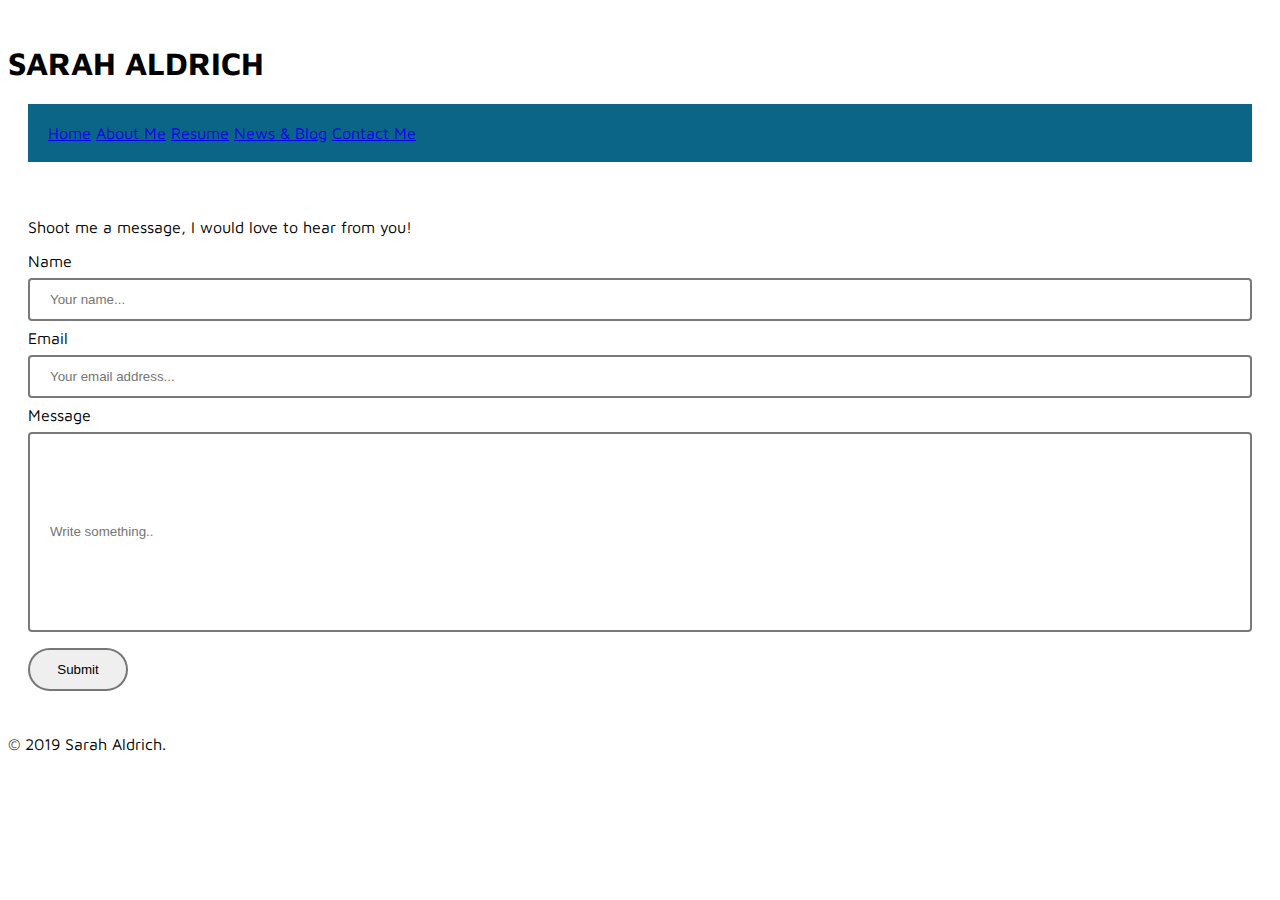
==== contact.html @ 293189ea "initial commit" ====
<!DOCTYPE html>
<html lang="en">
<head>
        <link rel="stylesheet" type="text/css" href="contact.css" />
        <!-- <link rel="stylesheet" href="https://cdnjs.cloudflare.com/ajax/libs/font-awesome/4.7.0/css/font-awesome.min.css"> -->
        <link href="https://fonts.googleapis.com/css?family=Judson:400,700|Quando&display=swap" rel="stylesheet">
        <link href="https://fonts.googleapis.com/css?family=Maven+Pro&display=swap" rel="stylesheet">
           <meta charset="UTF-8">
        <meta name="viewport" content="width=device-width, initial-scale=1.0">
        <meta http-equiv="X-UA-Compatible" content="ie=edge">
        <title>S. Aldrich</title>
</head>
<body>
    <div id="container">
        <header>
            <div id= "main-header">
                <h1>SARAH ALDRICH</h1>
            </div>
            <nav id="main-nav">
                <a href="portfolio.html">Home</a>
                <a href="about.html">About Me</a>
                <a href="resume.html">Resume</a>
                <a href="news.html">News & Blog</a>
                <a href="contact.html">Contact Me</a>    
            </nav>
        </header>

        
        <section class="contact">  
                <p>Shoot me a message, I would love to hear from you!</p>      
                <form action="action_page.php">
                
                        <label for="name">Name</label>
                        <input type="text" id="name" name="fullname" placeholder="Your name...">
                
                        <label for="email">Email</label>
                        <input type="text" id="email" name="emailadd" placeholder="Your email address...">
                
                        <label for="message">Message</label>
                        <input type="text" id="message" name="message" placeholder="Write something.." style="height:200px"></input>
                
                        <input type="submit" id="submit" value="Submit">
                
                </form>


        </section>
           
        <footer>
            <p>&copy; 2019 Sarah Aldrich.</p>
            <div class="icons">
                <i class="fab fa-twitter"></i>
                <i class="fab fa-linkedin"></i>
                <i class="fab fa-github"></i>
                <a href="https://twitter.com/soo_aldrich" class="fa fa-twitter"></a>
                <a href="https://www.linkedin.com/in/sarah-aldrich/" class="fa fa-linked-in"></a>
                <a href="https://www.github.com/srahooa" class="fa fa-github"></a>
             </div>
        </footer>
    </div>    
</body>
</html>
---- contact.css ----
#container {
  width: 100%;
  padding-top: 15px;
  font-family: 'Maven Pro', sans-serif;
  font-size: 1rem;
}

#main-nav {
  background-color: #0a6586;
  color: whitesmoke;
  padding: 20px;
  margin: 20px;
  font-size: 1rem;
}

#main-nav:hover {
  background-color: #ebf1fa;
  color: #333363;
}

.contact {
  padding: 20px;
}

.contact input {
  width: 100%;
  padding: 12px 20px;
  margin: 8px 0;
  -webkit-box-sizing: border-box;
          box-sizing: border-box;
  border: 2px solid #616161d9;
  border-radius: 4px;
}

.contact #submit {
  width: 100px;
  border-radius: 50px;
}

@media screen and (max-width: 420px) {
  #container {
    width: 100%;
    padding-top: 15px;
    font-family: 'Maven Pro', sans-serif;
    font-size: 1rem;
  }
}
/*# sourceMappingURL=contact.css.map */
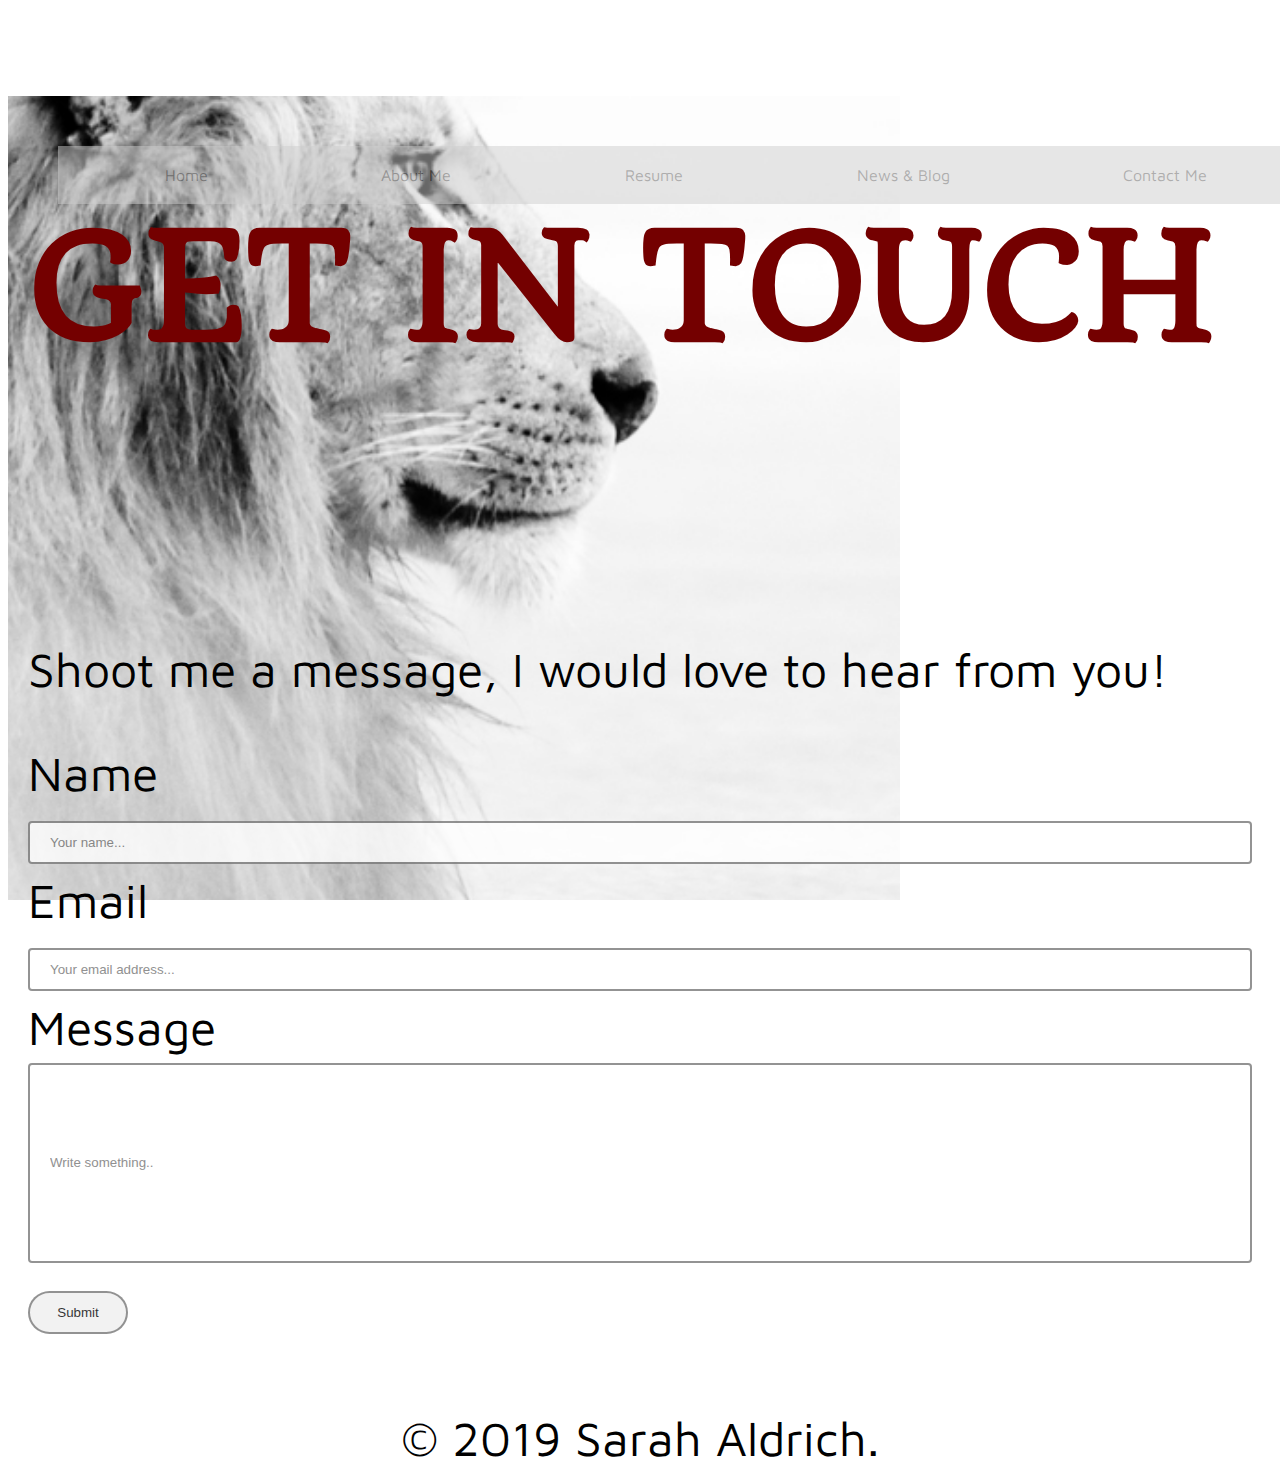
==== commit 6c16ad67: "intial commit" ====
--- a/contact.html
+++ b/contact.html
@@ -13,9 +13,7 @@
 <body>
     <div id="container">
         <header>
-            <div id= "main-header">
-                <h1>SARAH ALDRICH</h1>
-            </div>
+           
             <nav id="main-nav">
                 <a href="portfolio.html">Home</a>
                 <a href="about.html">About Me</a>
@@ -23,6 +21,9 @@
                 <a href="news.html">News & Blog</a>
                 <a href="contact.html">Contact Me</a>    
             </nav>
+            <div id= "main-header">
+                    <h1>GET IN TOUCH</h1>
+            </div>
         </header>
 
         
@@ -45,17 +46,13 @@
 
 
         </section>
-           
         <footer>
             <p>&copy; 2019 Sarah Aldrich.</p>
             <div class="icons">
-                <i class="fab fa-twitter"></i>
-                <i class="fab fa-linkedin"></i>
-                <i class="fab fa-github"></i>
-                <a href="https://twitter.com/soo_aldrich" class="fa fa-twitter"></a>
-                <a href="https://www.linkedin.com/in/sarah-aldrich/" class="fa fa-linked-in"></a>
-                <a href="https://www.github.com/srahooa" class="fa fa-github"></a>
-             </div>
+                <a href="https://twitter.com/soo_aldrich"><i class="fab fa-twitter"></i></a>
+                <a href="https://www.linkedin.com/in/sarah-aldrich/"><i class="fab fa-linkedin"></i></a>
+                <a href="https://www.github.com/srahooa"><i class="fab fa-github"></i></a>
+                </div>
         </footer>
     </div>    
 </body>
--- a/contact.css
+++ b/contact.css
@@ -1,21 +1,41 @@
 #container {
-  width: 100%;
-  padding-top: 15px;
   font-family: 'Maven Pro', sans-serif;
-  font-size: 1rem;
+  font-size: 24px;
+  background-repeat: no-repeat;
+  background-image: url(images/lion.jpg);
+  background-position: bottom;
+  background-attachment: fixed;
+  background-color: white;
+  background-size: 100vh;
 }
 
 #main-nav {
-  background-color: #0a6586;
-  color: whitesmoke;
+  background-color: #cecece;
+  opacity: .5;
   padding: 20px;
   margin: 20px;
   font-size: 1rem;
+  position: fixed;
+  -ms-flex-pack: distribute;
+      justify-content: space-around;
 }
 
-#main-nav:hover {
+#main-nav a:hover {
   background-color: #ebf1fa;
   color: #333363;
+}
+
+#main-nav a {
+  -webkit-text-decoration-line: none;
+          text-decoration-line: none;
+  color: #5e5d5d;
+}
+
+h1 {
+  font-family: 'Quando', serif;
+  font-size: 4rem;
+  padding: 100px 20px;
+  color: #740000;
 }
 
 .contact {
@@ -30,6 +50,7 @@
           box-sizing: border-box;
   border: 2px solid #616161d9;
   border-radius: 4px;
+  opacity: .8;
 }
 
 .contact #submit {
@@ -37,12 +58,71 @@
   border-radius: 50px;
 }
 
+footer {
+  display: -ms-grid;
+  display: grid;
+  -ms-grid-column-align: center;
+      justify-self: center;
+  height: 50px;
+}
+
 @media screen and (max-width: 420px) {
   #container {
+    display: -webkit-box;
+    display: -ms-flexbox;
+    display: flex;
+    -ms-flex-wrap: wrap;
+        flex-wrap: wrap;
     width: 100%;
-    padding-top: 15px;
-    font-family: 'Maven Pro', sans-serif;
-    font-size: 1rem;
+    height: auto;
+    font-size: 24px;
+  }
+}
+
+@media screen and (min-width: 421px) and (max-width: 800px) {
+  #container {
+    width: 100%;
+  }
+  #main-nav {
+    display: -ms-grid;
+    display: grid;
+    grid-area: top;
+    width: 80%;
+    margin: 50px;
+  }
+  .text {
+    padding: 200px 50px;
+  }
+  .text ul {
+    padding: 70px;
+  }
+}
+
+@media screen and (min-width: 801px) {
+  #container {
+    font-size: 3rem;
+    background-repeat: no-repeat;
+    background-image: url(images/lion.jpg);
+    background-position: left bottom;
+    background-attachment: fixed;
+    background-color: white;
+    background-size: 100vh;
+  }
+  #main-nav {
+    display: -webkit-box;
+    display: -ms-flexbox;
+    display: flex;
+    width: 95%;
+    margin: 50px;
+  }
+  h1 {
+    font-size: 9rem;
+  }
+  .text {
+    padding: 200px 50px;
+  }
+  .text ul {
+    padding: 70px;
   }
 }
 /*# sourceMappingURL=contact.css.map */